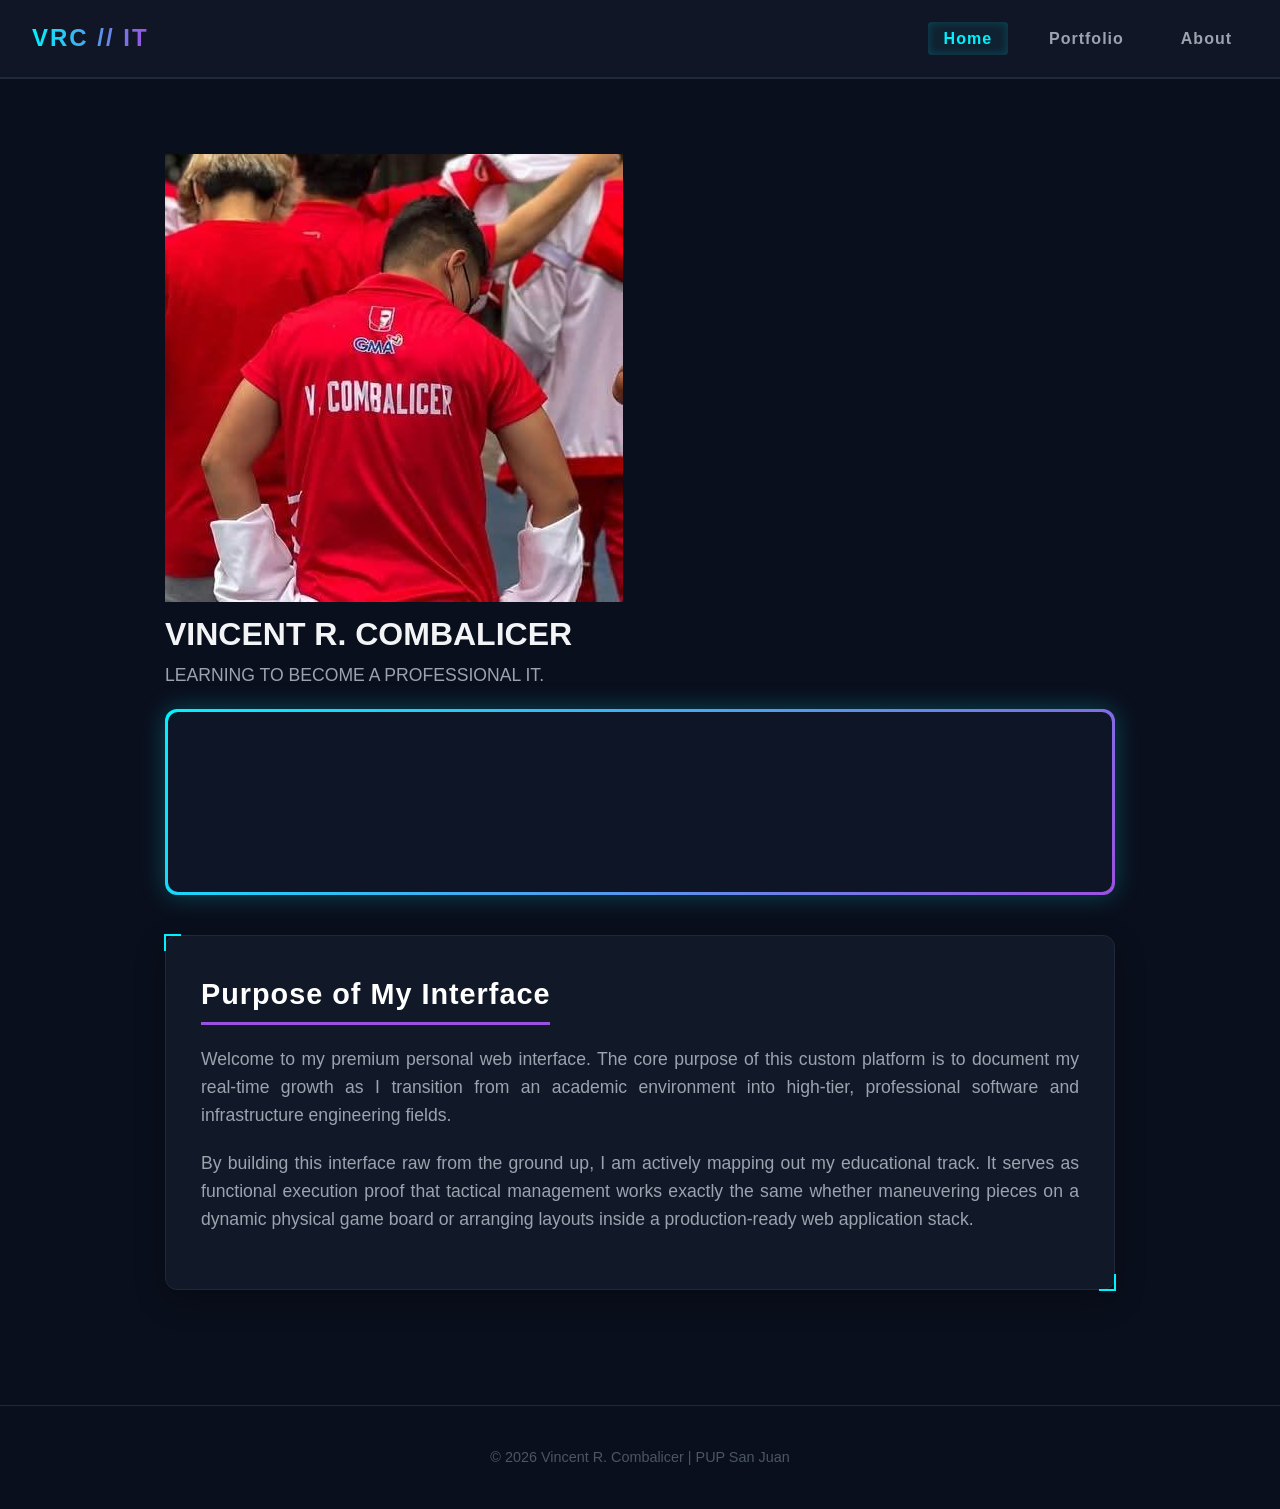
==== index.html @ aabdffd6 "Rename Index.html to index.html" ====
<!DOCTYPE html>
<html lang="en">
<head>
    <meta charset="UTF-8">
    <meta name="viewport" content="width=device-width, initial-scale=1.0">
    <title>Home | VRC SYSTEM</title>
    <link rel="stylesheet" href="style.css">
</head>
<body>

    <nav>
        <div class="logo">VRC // IT</div>
        <ul>
            <li><a href="index.html" class="active">Home</a></li>
            <li><a href="portfolio.html">Portfolio</a></li>
            <li><a href="about.html">About</a></li>
        </ul>
    </nav>

    <div class="container">
        <div class="profile-header-block">
            <div class="profile-img-container">
                <div class="profile-img-frame">
                    <img src="vincentprofile.jpg" onerror="this.src='vincentprofile.png'; this.onerror=null;" alt="Vincent Combalicer">
                </div>
            </div>
            <div class="profile-meta">
                <h1>VINCENT R. COMBALICER</h1>
                <p>LEARNING TO BECOME A PROFESSIONAL IT.</p>
            </div>
        </div>

        <div class="slideshow-frame">
            <div class="slideshow-inner">
                <div class="slide-text">BUILDING THE FUTURE ONE STRATEGIC MOVE AT A TIME.</div>
                <div class="slide-text">VINCENT R. COMBALICER IT STUDENT & STRATEGIST.</div>
                <div class="slide-text">WELCOME TO MY LIVE EVOLVING TECH INTERFACE.</div>
            </div>
        </div>

        <div class="content-box">
            <h2>Purpose of My Interface</h2>
            <p>
                Welcome to my premium personal web interface. The core purpose of this custom platform is to document my real-time growth as I transition from an academic environment into high-tier, professional software and infrastructure engineering fields. 
            </p>
            <p>
                By building this interface raw from the ground up, I am actively mapping out my educational track. It serves as functional execution proof that tactical management works exactly the same whether maneuvering pieces on a dynamic physical game board or arranging layouts inside a production-ready web application stack.
            </p>
        </div>
    </div>

    <footer>
    &copy; 2026 Vincent R. Combalicer | PUP San Juan
    </footer>

</body>
</html>
---- style.css ----
/* Core Styling & Variables */
:root {
    --bg-dark: #0a0f1d;
    --card-bg: #111827;
    --neon-blue: #00f2fe;
    --neon-purple: #9b51e0;
    --text-main: #f3f4f6;
    --text-muted: #9ca3af;
    --border-glow: linear-gradient(90deg, #00f2fe, #4facfe);
}

* {
    margin: 0;
    padding: 0;
    box-sizing: border-box;
    font-family: 'Segoe UI', Roboto, Helvetica, Arial, sans-serif;
}

body {
    background-color: var(--bg-dark);
    color: var(--text-main);
    line-height: 1.6;
    overflow-x: hidden;
}

/* Premium Navigation Bar with Bottom Glow Line */
nav {
    background-color: rgba(17, 24, 39, 0.95);
    padding: 1.2rem 2rem;
    display: flex;
    justify-content: space-between;
    align-items: center;
    border-bottom: 2px solid #1f2937;
    position: sticky;
    top: 0;
    z-index: 1000;
}

nav .logo {
    font-size: 1.5rem;
    font-weight: 800;
    letter-spacing: 2px;
    background: linear-gradient(to right, var(--neon-blue), var(--neon-purple));
    -webkit-background-clip: text;
    -webkit-text-fill-color: transparent;
}

nav ul {
    display: flex;
    list-style: none;
}

nav ul li {
    margin-left: 25px;
}

nav ul li a {
    color: var(--text-muted);
    text-decoration: none;
    font-weight: 600;
    font-size: 1rem;
    letter-spacing: 1px;
    transition: all 0.3s ease;
    padding: 8px 16px;
    border-radius: 4px;
}

nav ul li a:hover, nav ul li a.active {
    color: var(--neon-blue);
    background: rgba(0, 242, 254, 0.05);
    box-shadow: inset 0 0 10px rgba(0, 242, 254, 0.2);
}

/* Main Layout Wrapper */
.container {
    max-width: 1000px;
    margin: 50px auto;
    padding: 25px;
}

/* 🎬 Upgraded Commercial Slideshow Frame */
.slideshow-frame {
    position: relative;
    padding: 3px; /* Creates the frame border spacing */
    background: linear-gradient(135deg, var(--neon-blue), var(--neon-purple));
    border-radius: 12px;
    box-shadow: 0 0 25px rgba(0, 242, 254, 0.25);
    margin-bottom: 40px;
}

.slideshow-inner {
    background: #0d1527;
    border-radius: 10px;
    height: 180px;
    display: flex;
    justify-content: center;
    align-items: center;
    position: relative;
    overflow: hidden;
    text-align: center;
}

.slide-text {
    position: absolute;
    font-size: 2rem;
    font-weight: 800;
    letter-spacing: 1px;
    width: 85%;
    opacity: 0;
    background: linear-gradient(to right, #ffffff, #cbd5e1);
    -webkit-background-clip: text;
    -webkit-text-fill-color: transparent;
    animation: smoothSlideUp 12s infinite ease-in-out;
}

.slide-text:nth-child(1) { animation-delay: 0s; }
.slide-text:nth-child(2) { animation-delay: 4s; }
.slide-text:nth-child(3) { animation-delay: 8s; }

@keyframes smoothSlideUp {
    0% { opacity: 0; transform: translateY(30px) scale(0.95); filter: blur(4px); }
    5% { opacity: 1; transform: translateY(0) scale(1); filter: blur(0); }
    30% { opacity: 1; transform: translateY(0) scale(1); filter: blur(0); }
    35% { opacity: 0; transform: translateY(-30px) scale(0.95); filter: blur(4px); }
    100% { opacity: 0; }
}

/* 🔲 Custom Decorative Geometric Frames */
.content-box {
    background: var(--card-bg);
    border: 1px solid #1f2937;
    border-radius: 12px;
    padding: 35px;
    position: relative;
    margin-bottom: 30px;
    box-shadow: 0 10px 30px rgba(0,0,0,0.3);
}

/* Cool UI design frames in the corners */
.content-box::before, .content-box::after {
    content: '';
    position: absolute;
    width: 15px;
    height: 15px;
    border: 2px solid var(--neon-blue);
}
.content-box::before { top: -2px; left: -2px; border-right: none; border-bottom: none; }
.content-box::after { bottom: -2px; right: -2px; border-left: none; border-top: none; }

h2 {
    font-size: 1.8rem;
    color: #fff;
    margin-bottom: 20px;
    letter-spacing: 1px;
    display: inline-block;
    border-bottom: 3px solid var(--neon-purple);
    padding-bottom: 5px;
}

p {
    font-size: 1.1rem;
    color: var(--text-muted);
    margin-bottom: 20px;
    text-align: justify;
}

/* Grid Layout for Achievement and Detail Cards */
.grid-layout {
    display: grid;
    grid-template-columns: repeat(auto-fit, minmax(280px, 1fr));
    gap: 20px;
    margin-top: 25px;
}

.feature-card {
    background: #111827;
    border: 1px solid #1f2937;
    border-left: 4px solid var(--neon-blue);
    padding: 25px;
    border-radius: 8px;
    transition: transform 0.3s ease, box-shadow 0.3s ease;
}

.feature-card:hover {
    transform: translateY(-5px);
    box-shadow: 0 10px 20px rgba(0, 242, 254, 0.1);
    border-left-color: var(--neon-purple);
}

.feature-card h3 {
    color: #fff;
    font-size: 1.3rem;
    margin-bottom: 10px;
}

/* Footer Section */
footer {
    text-align: center;
    padding: 40px 20px;
    color: #4b5563;
    font-size: 0.9rem;
    border-top: 1px solid #1f2937;
    margin-top: 60px;
}
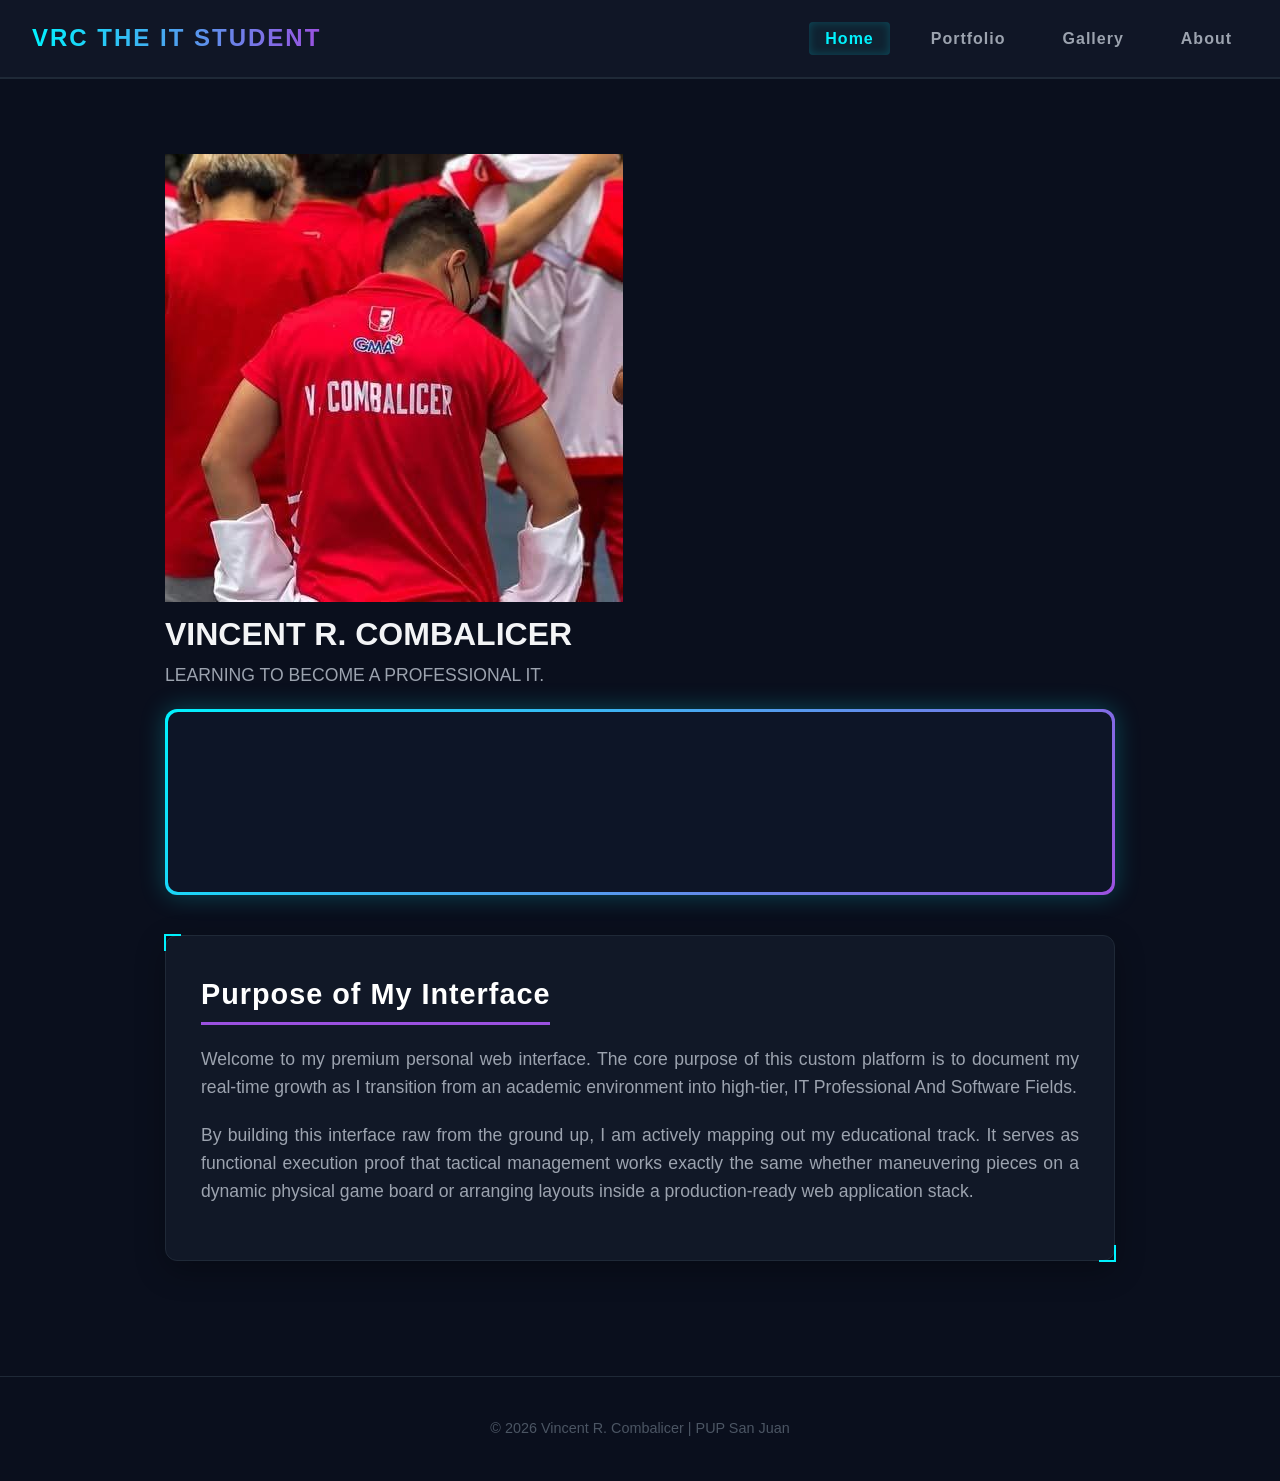
==== commit 57eccaf0: "index.html" ====
--- a/index.html
+++ b/index.html
@@ -9,10 +9,11 @@
 <body>
 
     <nav>
-        <div class="logo">VRC // IT</div>
+        <div class="logo">VRC THE IT STUDENT</div>
         <ul>
             <li><a href="index.html" class="active">Home</a></li>
             <li><a href="portfolio.html">Portfolio</a></li>
+            <li><a href="gallery.html">Gallery</a></li>
             <li><a href="about.html">About</a></li>
         </ul>
     </nav>
@@ -41,7 +42,7 @@
         <div class="content-box">
             <h2>Purpose of My Interface</h2>
             <p>
-                Welcome to my premium personal web interface. The core purpose of this custom platform is to document my real-time growth as I transition from an academic environment into high-tier, professional software and infrastructure engineering fields. 
+                Welcome to my premium personal web interface. The core purpose of this custom platform is to document my real-time growth as I transition from an academic environment into high-tier, IT Professional And Software Fields. 
             </p>
             <p>
                 By building this interface raw from the ground up, I am actively mapping out my educational track. It serves as functional execution proof that tactical management works exactly the same whether maneuvering pieces on a dynamic physical game board or arranging layouts inside a production-ready web application stack.
@@ -50,7 +51,7 @@
     </div>
 
     <footer>
-    &copy; 2026 Vincent R. Combalicer | PUP San Juan
+        &copy; 2026 Vincent R. Combalicer | PUP San Juan
     </footer>
 
 </body>
